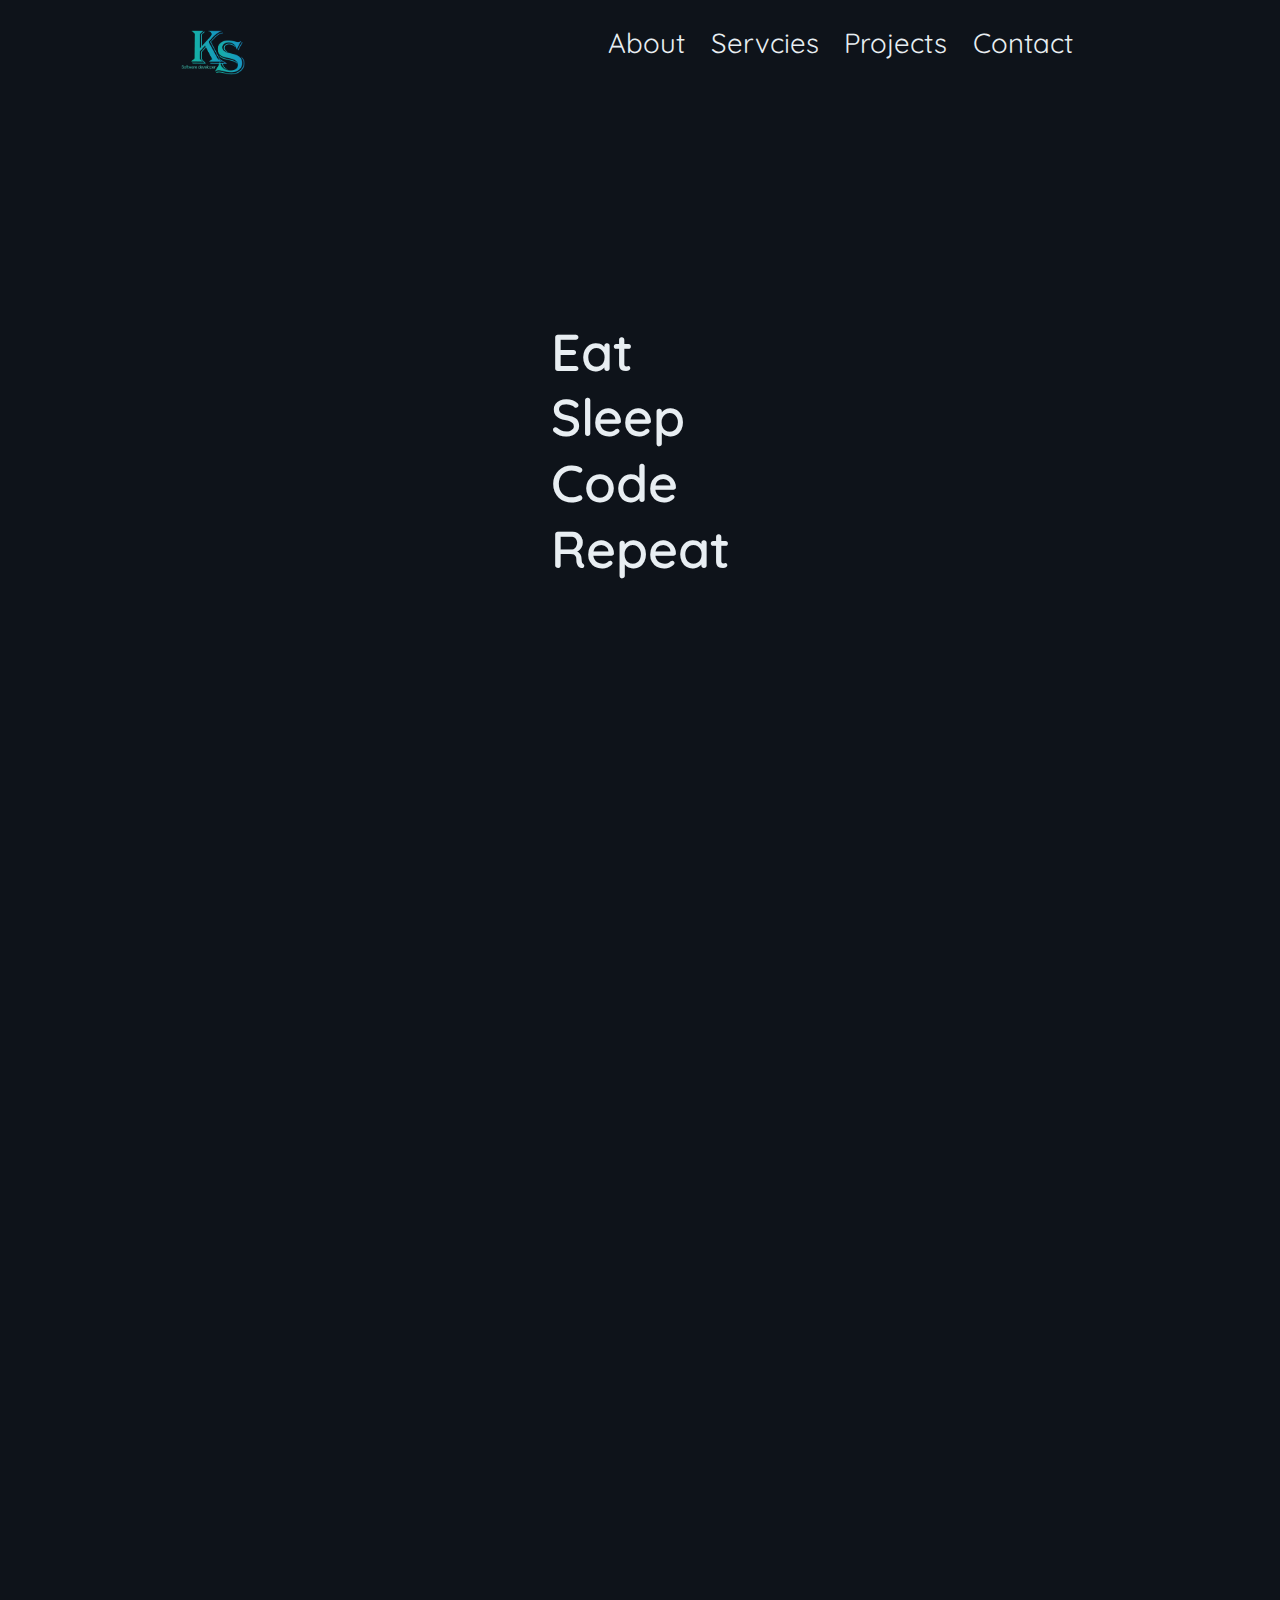
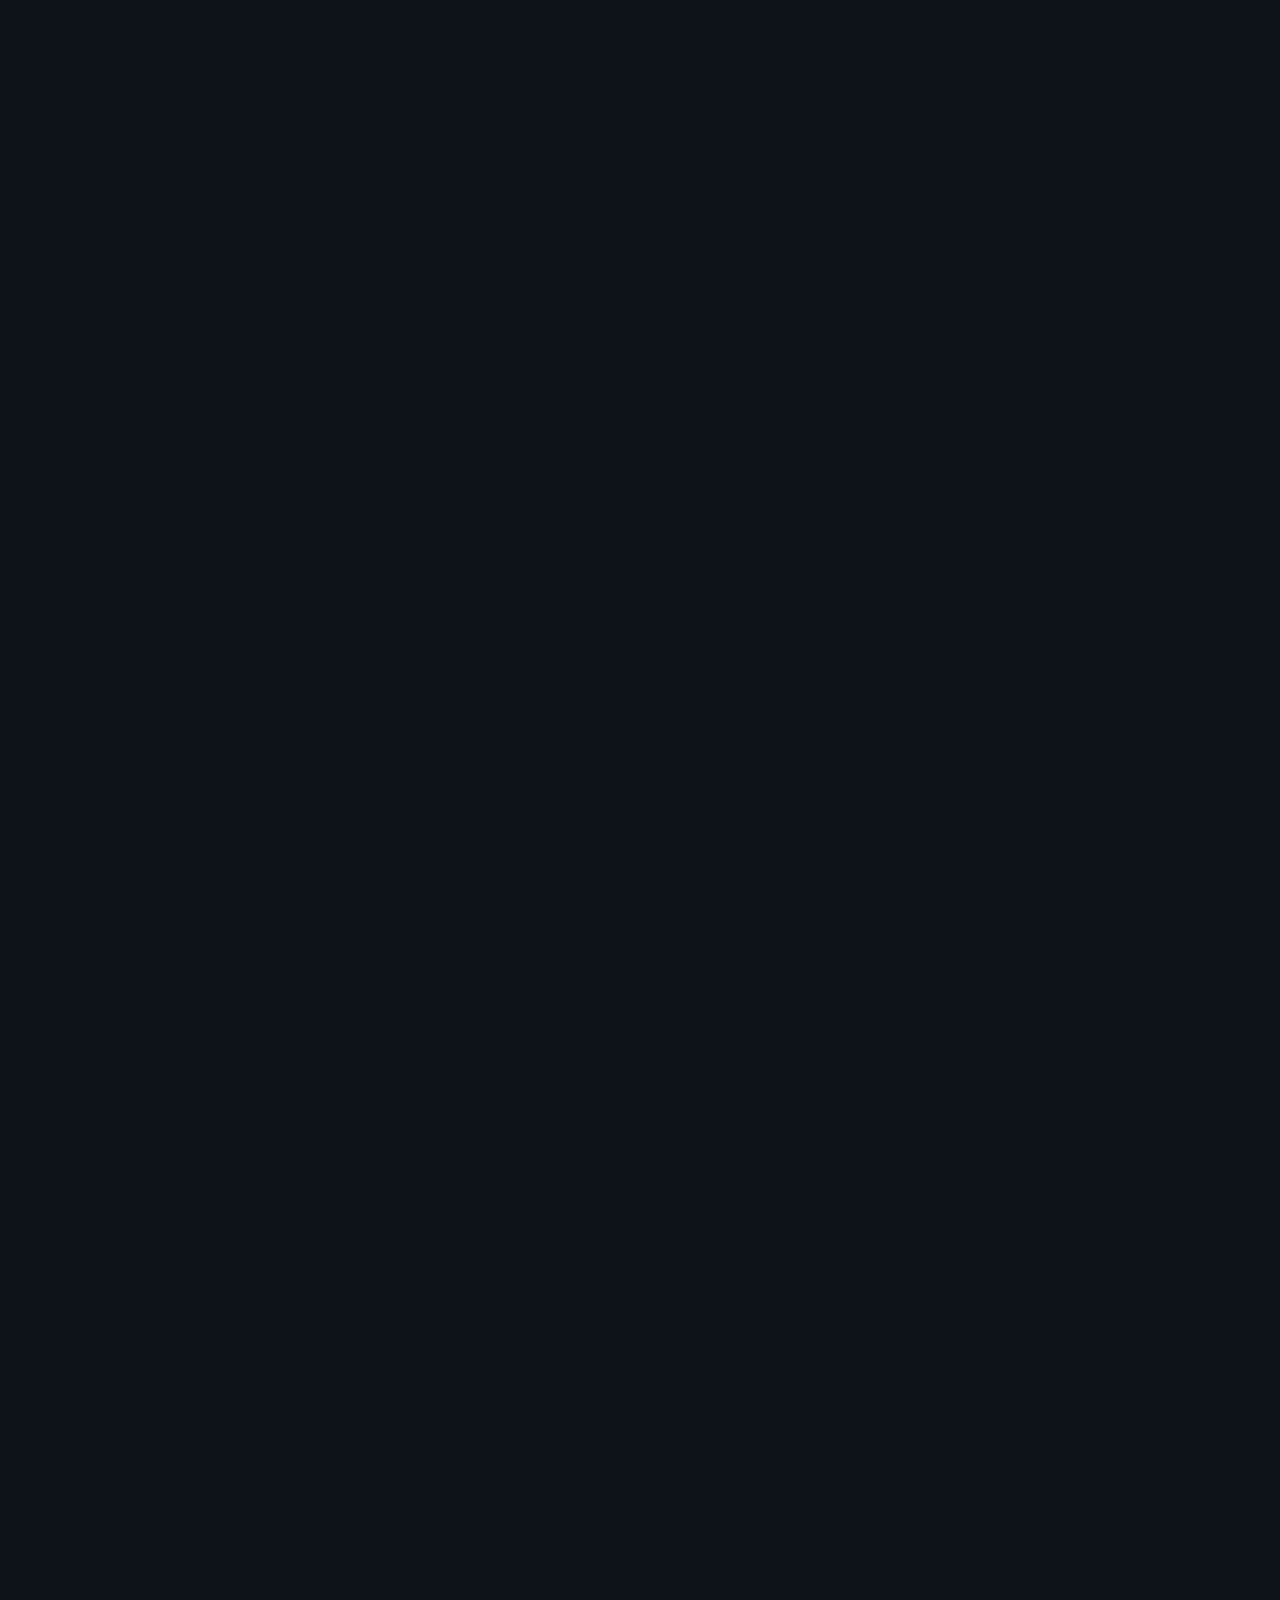
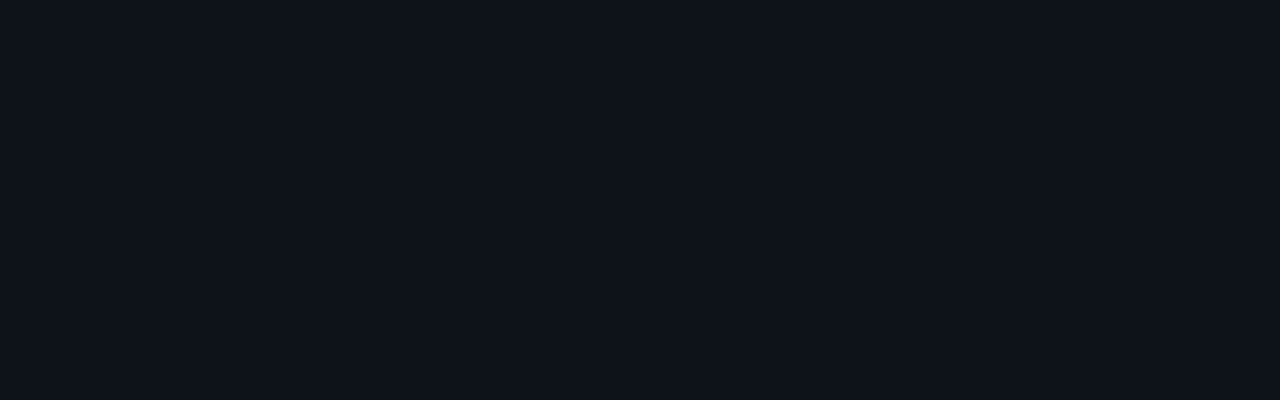
==== Html/index.html @ 7dcad5e1 "." ====
<!DOCTYPE html>
<html lang="en">
<head>
    <meta charset="UTF-8">
    <meta name="viewport" content="width=device-width, initial-scale=1.0">
    <title>Welcome</title>
    <link href="/Css/index.css" rel="stylesheet" type="text/css">
    <script src="/Js/core.js" type="text/javascript"></script>
    <script src="/Js/Topmenu.js" type="text/javascript"></script>
    <script src="/Js/core.scroll.js" type="text/javascript"></script>
    <script src="/Js/ScrollDown.js" type="text/javascript"></script>
    <script src="/Js/Scroll.animation.js" type="text/javascript"></script>
</head>
<body>

    <!-- Top menu-->
    <header class="top-menu-bar">

        <!-- Top navigation bar  -->
        <div class = "logo">
            <img src="/Images/Logo.png"/>
        </div>

        <!-- Menu bar items  -->
        <nav class = "menu-bar">

            <a href ="#">About</a>
            <a href = "#">Servcies</a>
            <a href = "/Html/Projects.html">Projects</a>
            <a href = "/Html/Contact.html">Contact</a>

        </nav>

    </header>

    <!-- Eat Sleep Code Repeat -->
    <section>
        <div class="welcome">
            <div class ="eat">
                <h1>Eat</h1>
            </div>
            <div class = "sleep">
                <h1>Sleep</h1>
            </div>
            <div class="code">
                <h1>Code</h1>
            </div>
            <div class ="repeat">
                <h1>Repeat</h1>
            </div>
        </div>
    </section>
    
    <!-- Hello my name is.. -->
    <section data-scroll-into-view = "slide-in-up-group">

        <div class="introduce">
            <p> Hello! My name is <mark>Kobi</mark> </p>
        </div>

    </section>

    
    <!-- About -->
    <section data-scroll-into-view = "slide-in-up-group">

        <div class = "about">

            <p>
                I'm a <mark>software</mark> developer { }    
            </p>

            <blockquote>
                For as long as I can remember, I've always loved technology and computers.<br>
                Back at high school whan i was 16 years old I did my first C# programming project, and <br>
                since I've learned more than 15 programing languages and techniques. 
            </blockquote>

        </div>

    </section>

    <!-- Skills-->
    <section data-scroll-into-view = "slide-in-up-group">

        <div class= "skills">
            <p> Here is some of my top <mark>skills</mark> </p>
            
            <img src="/Images/Skills.png"/>
        </div>

    </section>

</body>
</html>
---- Css/index.css ----
@import url("https://fonts.googleapis.com/css2?family=Quicksand:wght@300;400;500;600;700&display=swap");
@import url("https://fonts.googleapis.com/css2?family=Quicksand:wght@300;400;500;600;700&display=swap");
body {
  font-family: "Quicksand", sans-serif;
}

body {
  font-family: "Quicksand", sans-serif;
}

@keyframes shake {
  0% {
    transform: translate(1px, 1px) rotate(0deg);
  }
  10% {
    transform: translate(-1px, -2px) rotate(-1deg);
  }
  20% {
    transform: translate(-3px, 0px) rotate(1deg);
  }
  30% {
    transform: translate(3px, 2px) rotate(0deg);
  }
  40% {
    transform: translate(1px, -1px) rotate(1deg);
  }
  50% {
    transform: translate(-1px, 2px) rotate(-1deg);
  }
  60% {
    transform: translate(-3px, 1px) rotate(0deg);
  }
  70% {
    transform: translate(3px, 1px) rotate(-1deg);
  }
  80% {
    transform: translate(-1px, -1px) rotate(1deg);
  }
  90% {
    transform: translate(1px, 2px) rotate(0deg);
  }
  100% {
    transform: translate(1px, -2px) rotate(-1deg);
  }
}
@keyframes blink_green {
  0% {
    color: #e8eef2;
  }
  20% {
    color: #00cfc1;
  }
  40% {
    color: #e8eef2;
  }
  60% {
    color: #e8eef2;
  }
  80% {
    color: #e8eef2;
  }
  100% {
    color: #e8eef2;
  }
}
@keyframes blink_red {
  0% {
    color: #e8eef2;
  }
  20% {
    color: #e8eef2;
  }
  40% {
    color: #ba1200;
  }
  60% {
    color: #e8eef2;
  }
  80% {
    color: #e8eef2;
  }
  100% {
    color: #e8eef2;
  }
}
@keyframes blink_yellow {
  0% {
    color: #e8eef2;
  }
  20% {
    color: #e8eef2;
  }
  40% {
    color: #e8eef2;
  }
  60% {
    color: #f8c537;
  }
  80% {
    color: #e8eef2;
  }
  100% {
    color: #e8eef2;
  }
}
@keyframes blink_blue {
  0% {
    color: #e8eef2;
  }
  20% {
    color: #e8eef2;
  }
  40% {
    color: #e8eef2;
  }
  60% {
    color: #e8eef2;
  }
  80% {
    color: #1a659e;
  }
  100% {
    color: #e8eef2;
  }
}
@keyframes jump {
  0% {
    transform: translateY(0px);
  }
  50% {
    transform: translateY(-80px);
  }
  100% {
    transform: translateY(0px);
  }
}
@keyframes inflate {
  0% {
    transform: scale(1);
  }
  50% {
    transform: scale(1.4);
  }
  100% {
    transform: scale(1);
  }
}
@keyframes shrink {
  from {
    width: 8vw;
  }
  to {
    width: 10vw;
  }
}
@keyframes resize {
  from {
    font-size: 2.16vw;
  }
  to {
    font-size: 1.8vw;
  }
}
@keyframes roll {
  from {
    transform: rotate(0deg);
  }
  to {
    transform: rotate(360deg);
  }
}
.slide-in-up > *, .slide-in-up-group > * > * {
  position: relative;
  opacity: 0;
  animation: slide-in-up 2s;
  animation-fill-mode: both;
}

@keyframes fade {
  0% {
    opacity: 0;
  }
  10% {
    opacity: 0.1;
  }
  20% {
    opacity: 0.2;
  }
  30% {
    opacity: 0.3;
  }
  40% {
    opacity: 0.4;
  }
  50% {
    opacity: 0.5;
  }
  60% {
    opacity: 0.6;
  }
  70% {
    opacity: 0.7;
  }
  80% {
    opacity: 0.8;
  }
  90% {
    opacity: 0.9;
  }
  100% {
    opacity: 1;
  }
}
@keyframes slide-in-up {
  0% {
    bottom: -100px;
    opacity: 0;
    visibility: hidden;
  }
  100% {
    bottom: 0px;
    opacity: 1;
    visibility: visible;
  }
}
.slide-in-up-group {
  opacity: 1;
}
.slide-in-up-group > * :nth-child(1) {
  animation-delay: 0.1s;
}
.slide-in-up-group > * :nth-child(2) {
  animation-delay: 0.2s;
}
.slide-in-up-group > * :nth-child(3) {
  animation-delay: 0.3s;
}

.fadad {
  visibility: hidden;
}

* {
  white-space: 2vw;
  line-height: 2vw;
  background: #0e131a;
  color: #e8eef2;
  margin: 0;
  padding: 0;
}

section {
  display: grid;
  grid-auto-rows: minmax(80px, auto);
  place-items: center;
  height: 100vh;
}

mark {
  position: relative;
  align-items: center;
  text-align: center;
  font-size: 4.5vw;
  margin-bottom: 2%;
  color: #00b8a5;
}

h1, h2, h3, h4, h5, h6 {
  font-weight: 600;
}

h1 {
  font-size: 2.7vw;
}

h2 {
  font-size: 2.34vw;
}

h3 {
  font-size: 2.16vw;
}

h4 {
  font-size: 1.8vw;
}

h5 {
  font-size: 1.62vw;
}

h6 {
  font-size: 1.44vw;
}

a {
  text-decoration: none;
  margin-right: 2vw;
  font-size: 2.16vw;
  color: #e8eef2;
  transition: 1s;
}
a:hover {
  color: #00b8a5;
}

blockquote {
  border-left: 2px solid #00b8a5;
  padding-left: 2vw;
}

.top-menu-bar {
  top: 0px;
  position: fixed;
  z-index: 1000;
  width: 100%;
  padding-top: 30px;
  background: #0e131a;
  display: grid;
  grid-template-columns: 1fr 2fr;
  justify-items: center;
}

.logo > * {
  text-align: center;
  width: 5vw;
}

.menu-bar {
  display: grid;
  grid-template-columns: repeat(4, auto);
  text-align: start;
  align-content: start;
}
.menu-bar a {
  font-size: 2.16vw;
}

.nav {
  list-style-type: none;
}

.eat > * {
  animation-name: blink_green;
  animation-duration: 2s;
  animation-iteration-count: infinite;
}

.sleep > * {
  animation-name: blink_red;
  animation-duration: 2s;
  animation-iteration-count: infinite;
}

.code > * {
  animation-name: blink_yellow;
  animation-duration: 2s;
  animation-iteration-count: infinite;
}

.repeat > * {
  animation-name: blink_blue;
  animation-duration: 2s;
  animation-iteration-count: infinite;
}

.welcome {
  display: grid;
  justify-content: center;
  margin-top: 20%;
  margin-bottom: 20%;
  grid-gap: 40px;
}
.welcome h1 {
  font-size: 4.05vw;
}

.introduce {
  text-align: center;
  font-size: 4.5vw;
}
.introduce .name {
  color: #00b8a5;
}

.about {
  text-align: center;
  align-content: center;
  font-size: 4.5vw;
}
.about blockquote {
  font-size: 1.8vw;
  margin-top: 12vw;
  text-align: left;
  display: inline-block;
  line-height: 4vw;
}
.about span {
  color: #00b8a5;
}

.skills p {
  position: flex;
  align-items: center;
  text-align: center;
  font-size: 4.5vw;
  margin-bottom: 2%;
  padding-top: 2%;
}
.skills img {
  display: block;
  margin-left: auto;
  margin-right: auto;
  width: 30%;
}

/*# sourceMappingURL=index.css.map */
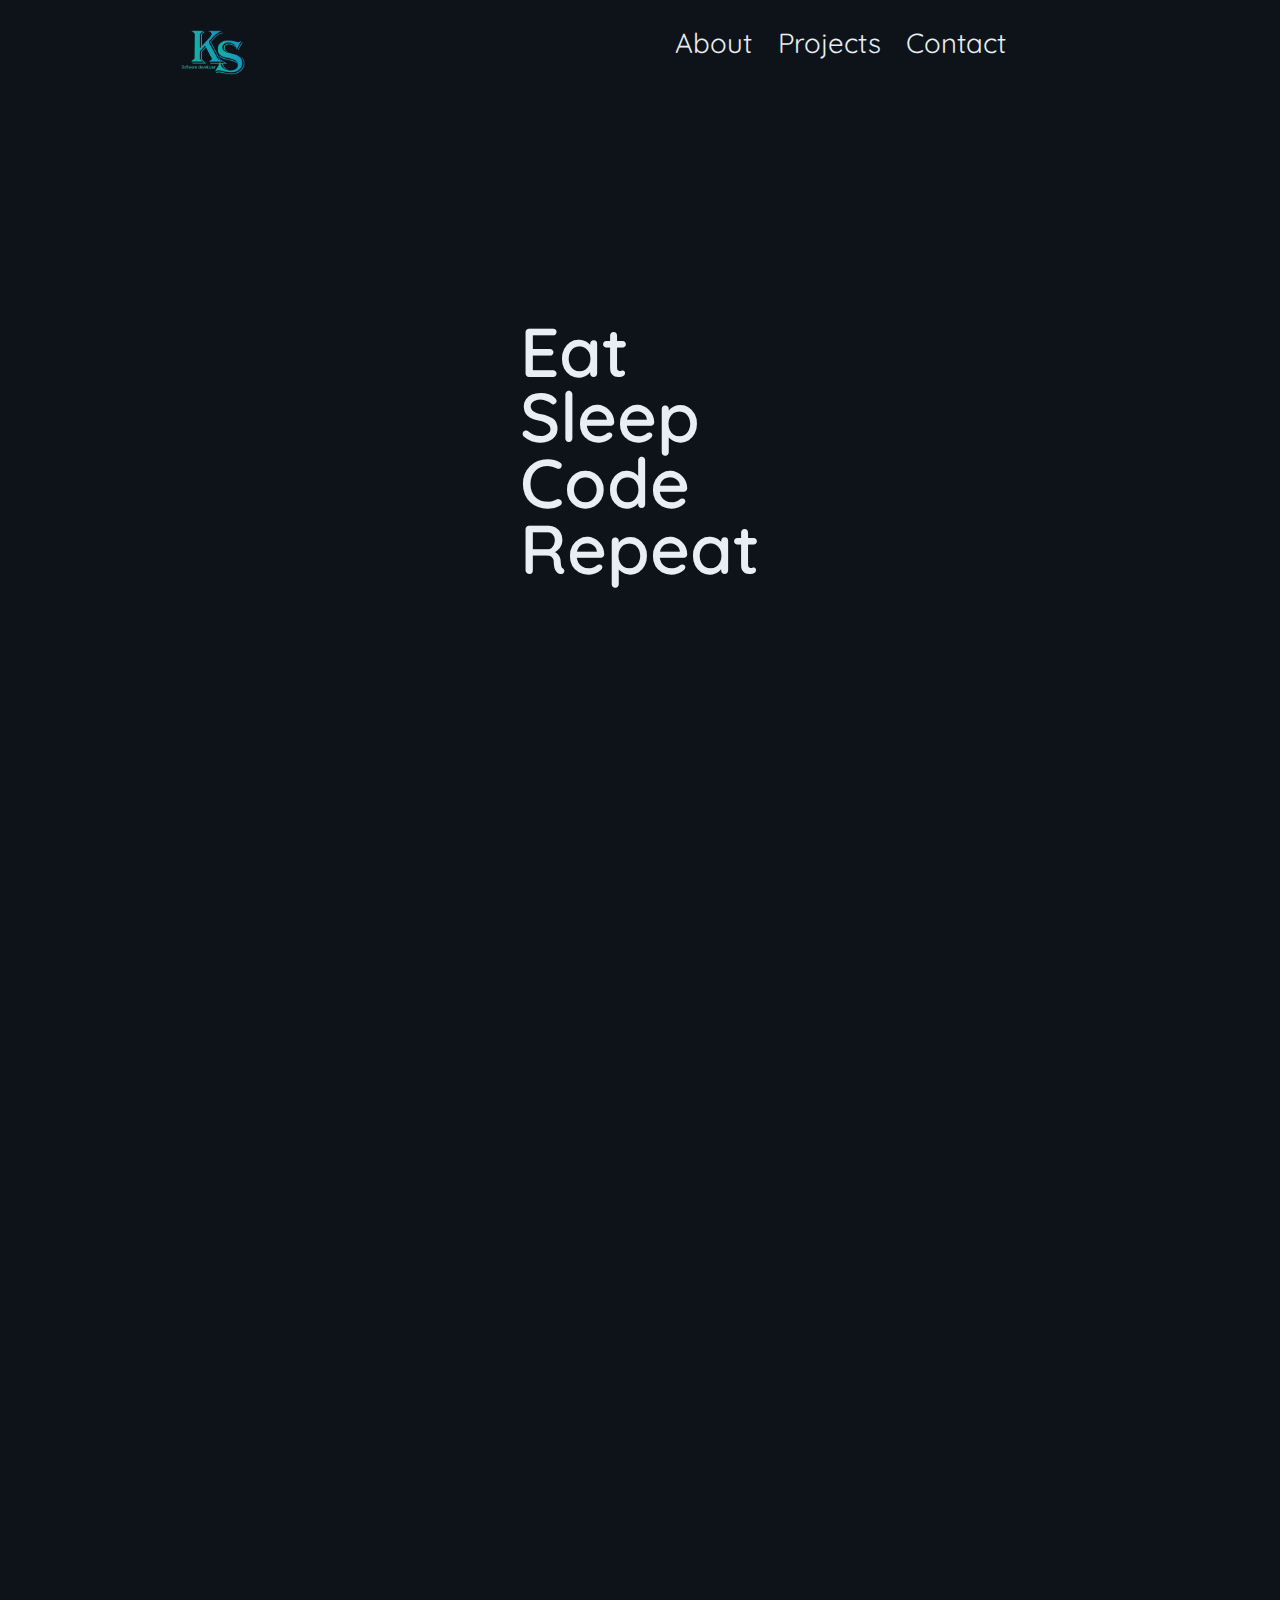
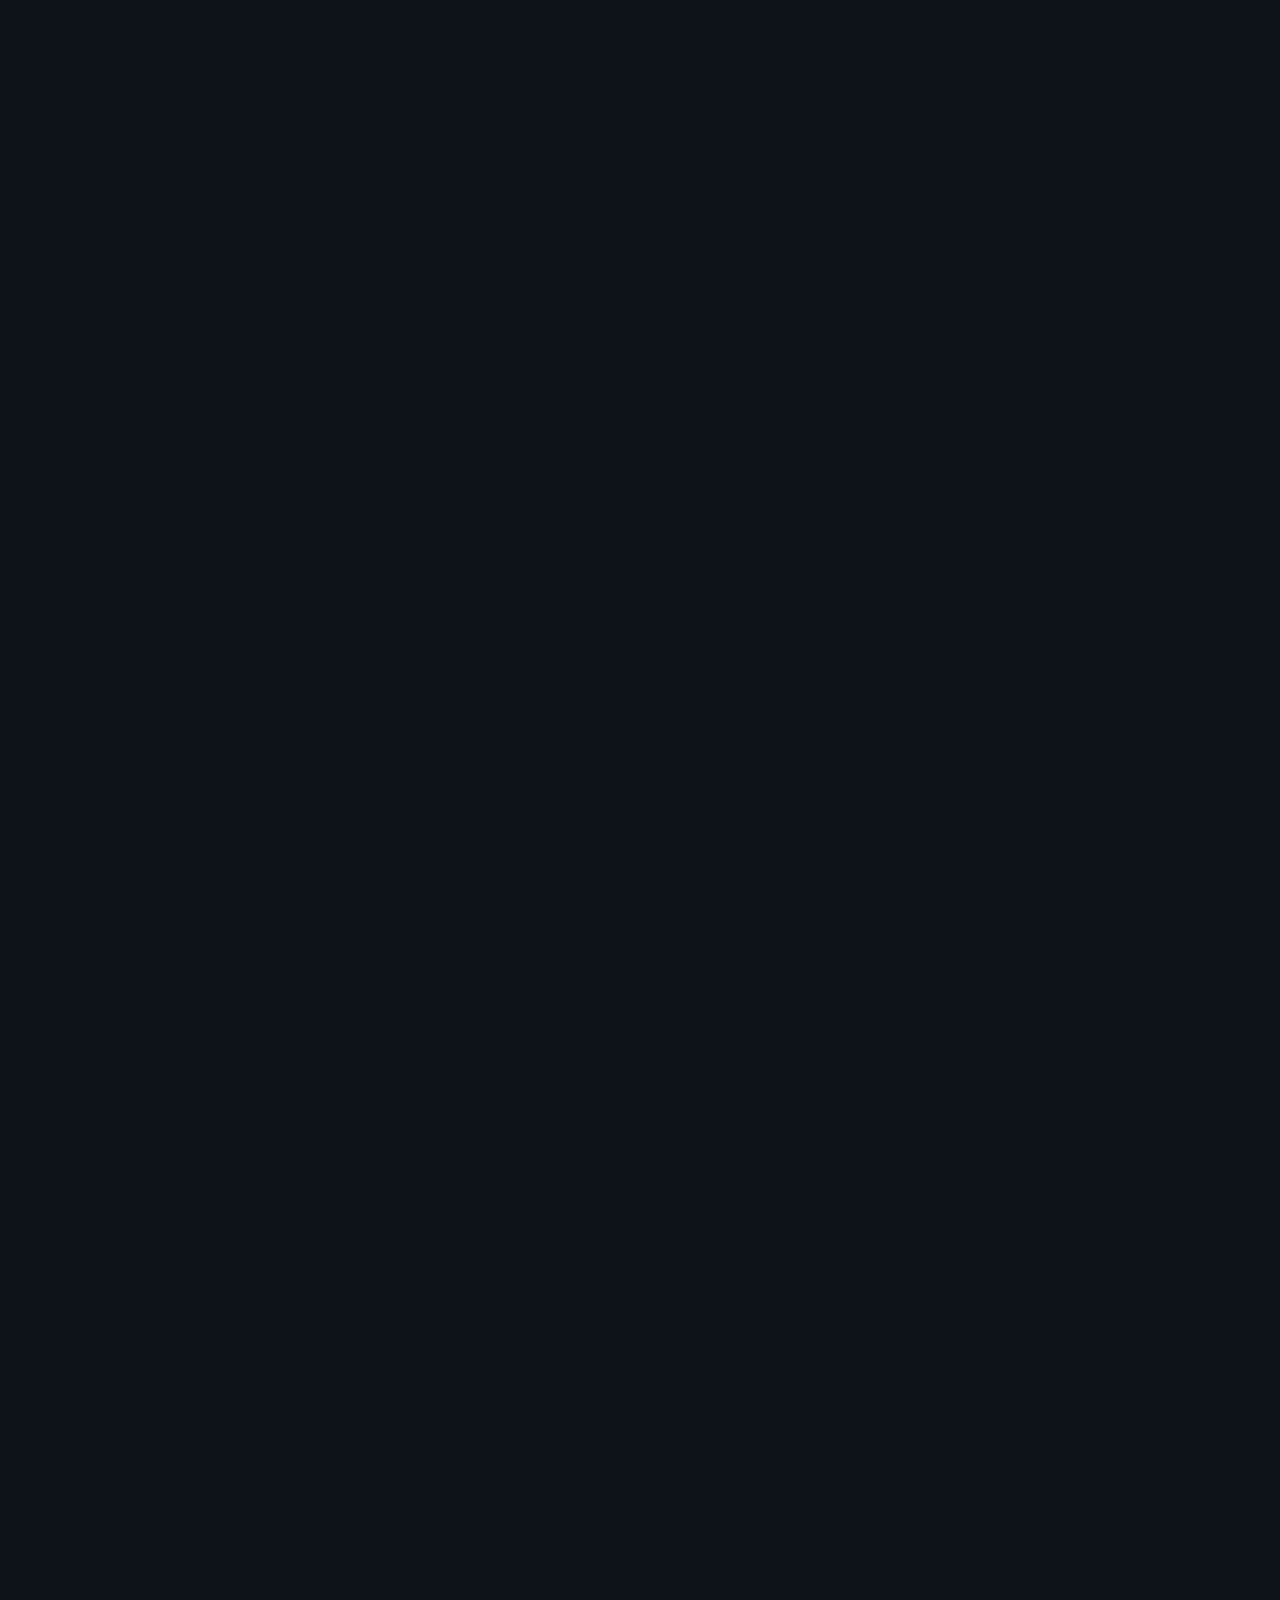
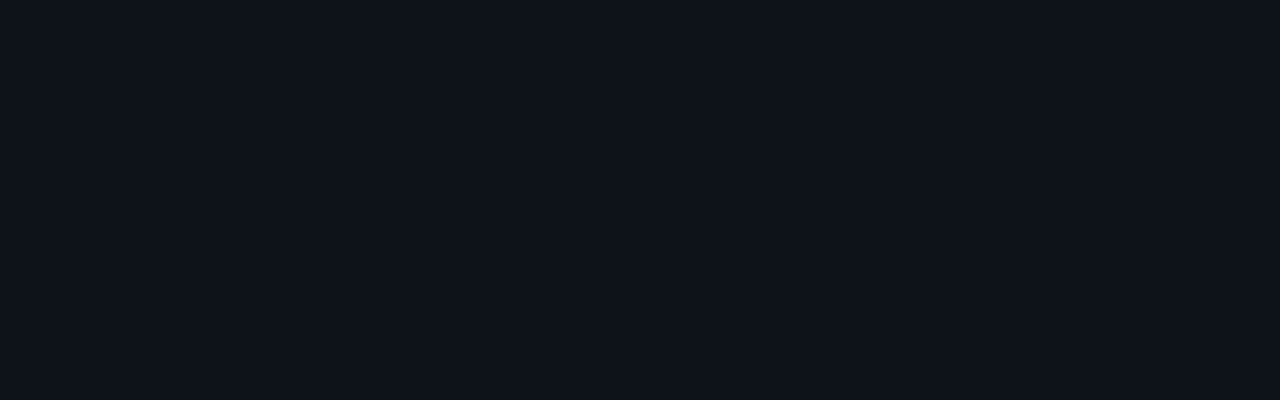
==== commit 93aca22e: "." ====
--- a/Html/index.html
+++ b/Html/index.html
@@ -18,14 +18,13 @@
 
         <!-- Top navigation bar  -->
         <div class = "logo">
-            <img src="/Images/Logo.png"/>
+            <img src="/Images/Logo.png" alt="logo"/>
         </div>
 
         <!-- Menu bar items  -->
         <nav class = "menu-bar">
 
             <a href ="#">About</a>
-            <a href = "#">Servcies</a>
             <a href = "/Html/Projects.html">Projects</a>
             <a href = "/Html/Contact.html">Contact</a>
 
--- a/Css/index.css
+++ b/Css/index.css
@@ -4,8 +4,64 @@
   font-family: "Quicksand", sans-serif;
 }
 
+h1 {
+  font-size: 3.6vw;
+}
+
+h2 {
+  font-size: 2.34vw;
+}
+
+h3 {
+  font-size: 2.16vw;
+}
+
+h4 {
+  font-size: 1.8vw;
+}
+
+h5 {
+  font-size: 1.62vw;
+}
+
+h6 {
+  font-size: 1.44vw;
+}
+
+h1, h2, h3, h4, h5, h6 {
+  font-weight: 600;
+}
+
 body {
   font-family: "Quicksand", sans-serif;
+}
+
+h1 {
+  font-size: 3.6vw;
+}
+
+h2 {
+  font-size: 2.34vw;
+}
+
+h3 {
+  font-size: 2.16vw;
+}
+
+h4 {
+  font-size: 1.8vw;
+}
+
+h5 {
+  font-size: 1.62vw;
+}
+
+h6 {
+  font-size: 1.44vw;
+}
+
+h1, h2, h3, h4, h5, h6 {
+  font-weight: 600;
 }
 
 @keyframes shake {
@@ -263,34 +319,6 @@
   font-size: 4.5vw;
   margin-bottom: 2%;
   color: #00b8a5;
-}
-
-h1, h2, h3, h4, h5, h6 {
-  font-weight: 600;
-}
-
-h1 {
-  font-size: 2.7vw;
-}
-
-h2 {
-  font-size: 2.34vw;
-}
-
-h3 {
-  font-size: 2.16vw;
-}
-
-h4 {
-  font-size: 1.8vw;
-}
-
-h5 {
-  font-size: 1.62vw;
-}
-
-h6 {
-  font-size: 1.44vw;
 }
 
 a {
@@ -372,7 +400,7 @@
   grid-gap: 40px;
 }
 .welcome h1 {
-  font-size: 4.05vw;
+  font-size: 5.4vw;
 }
 
 .introduce {
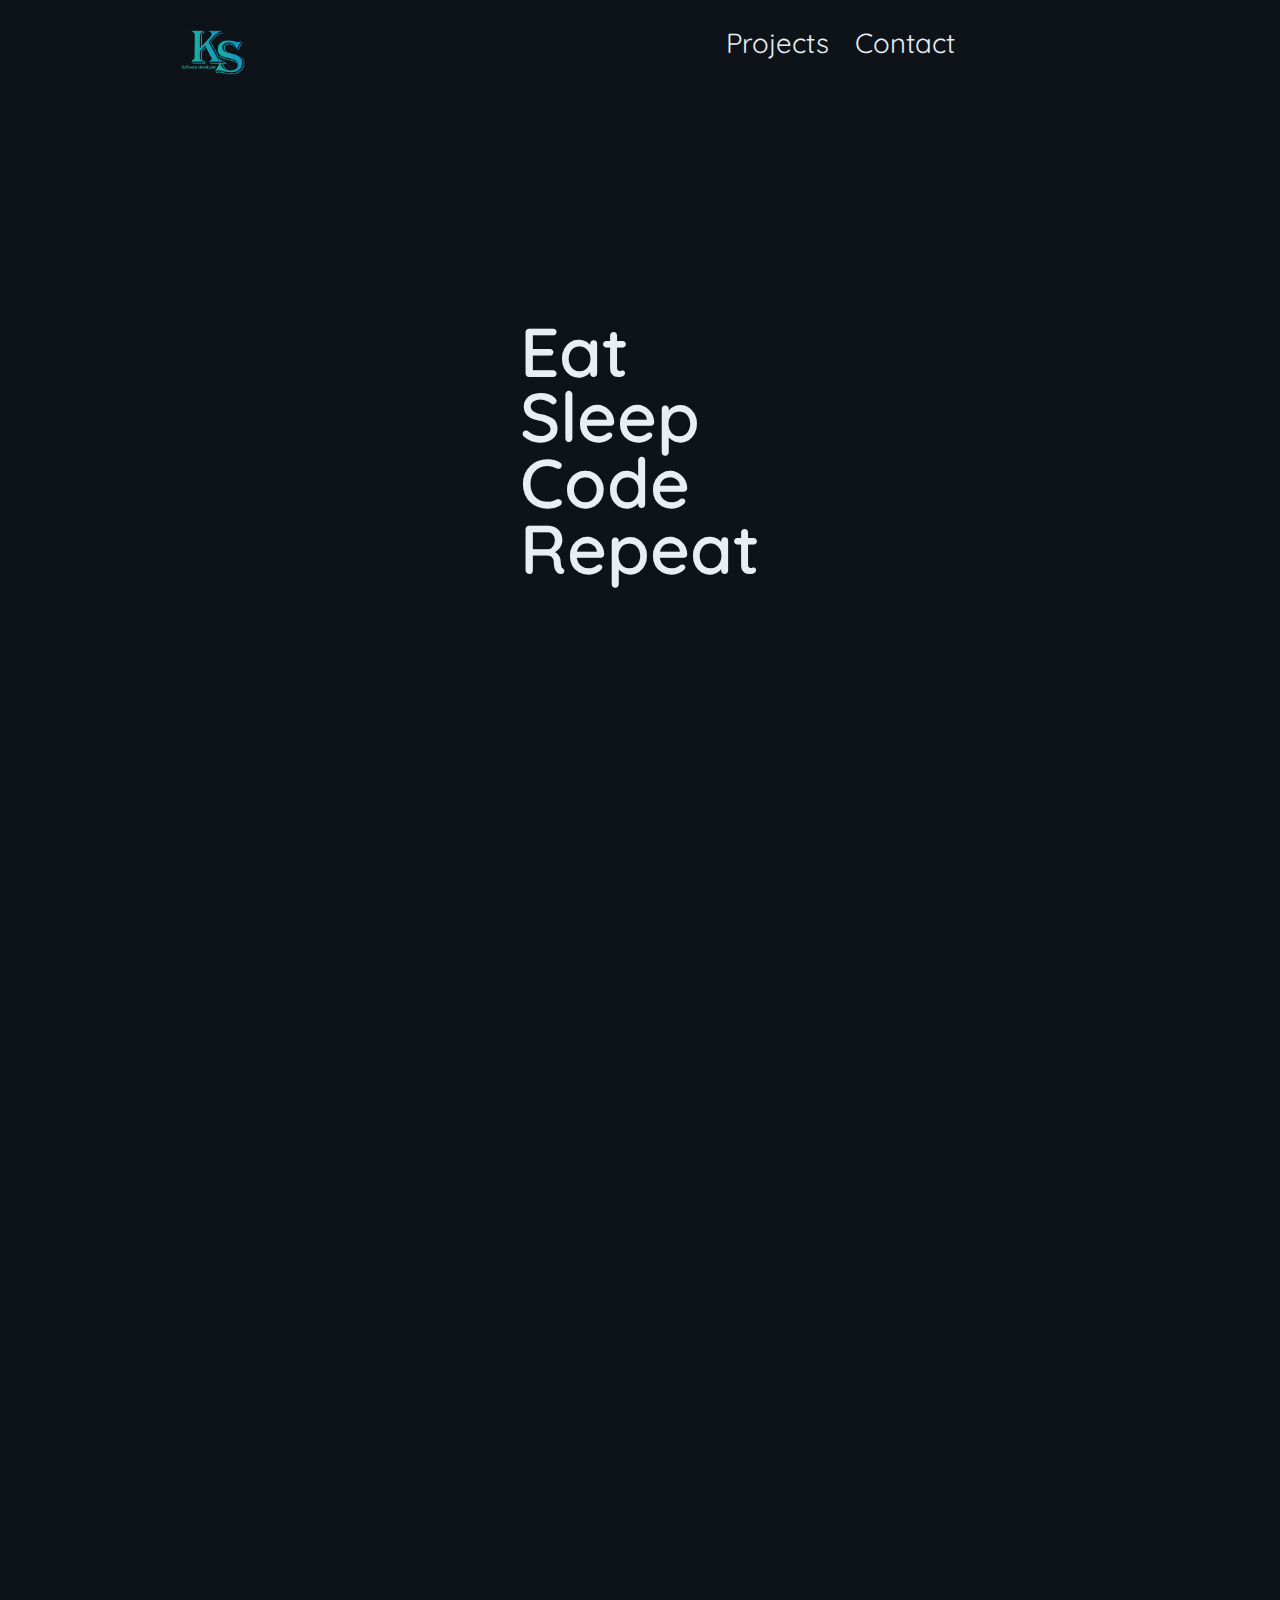
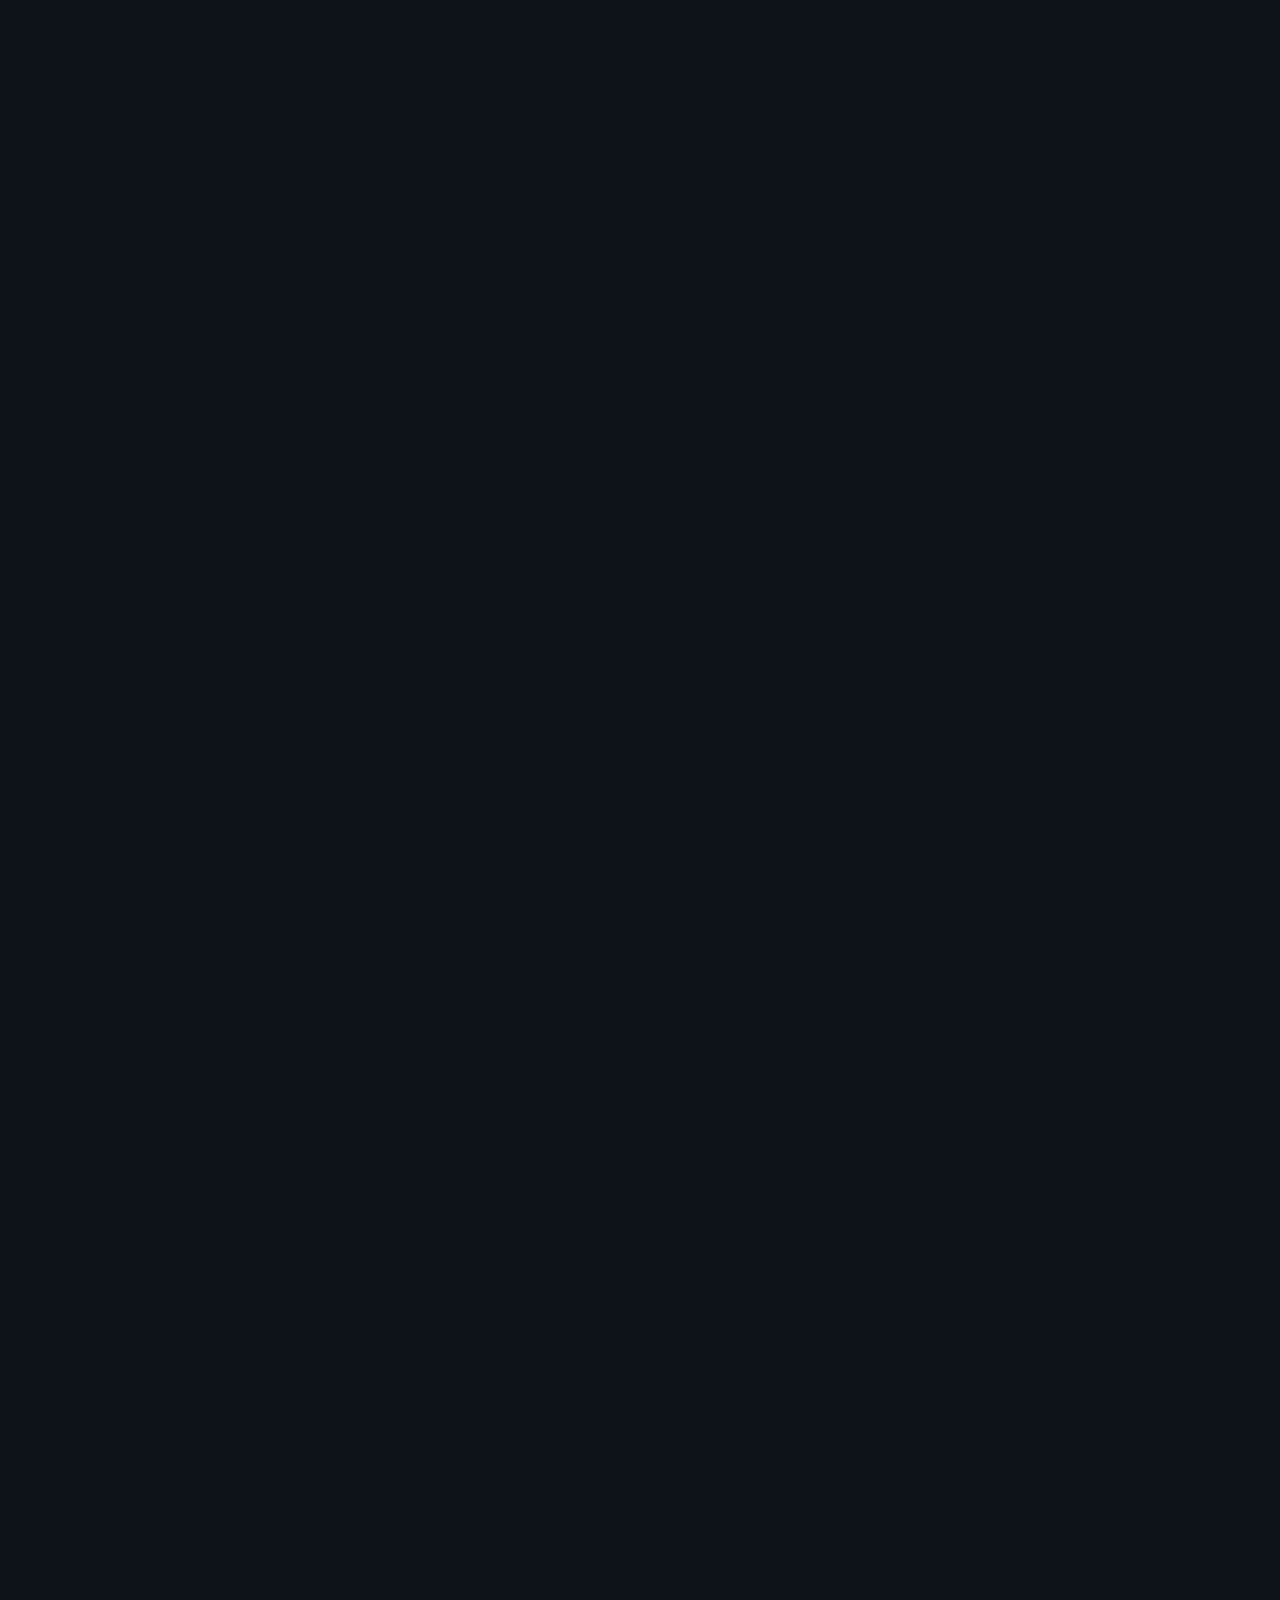
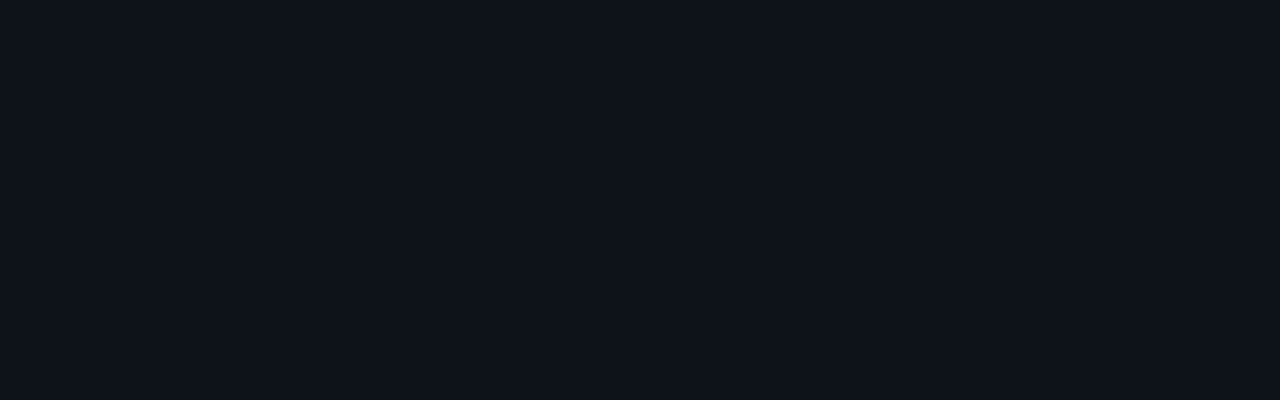
==== commit 658c4139: "." ====
--- a/Html/index.html
+++ b/Html/index.html
@@ -24,7 +24,6 @@
         <!-- Menu bar items  -->
         <nav class = "menu-bar">
 
-            <a href ="#">About</a>
             <a href = "/Html/Projects.html">Projects</a>
             <a href = "/Html/Contact.html">Contact</a>
 
